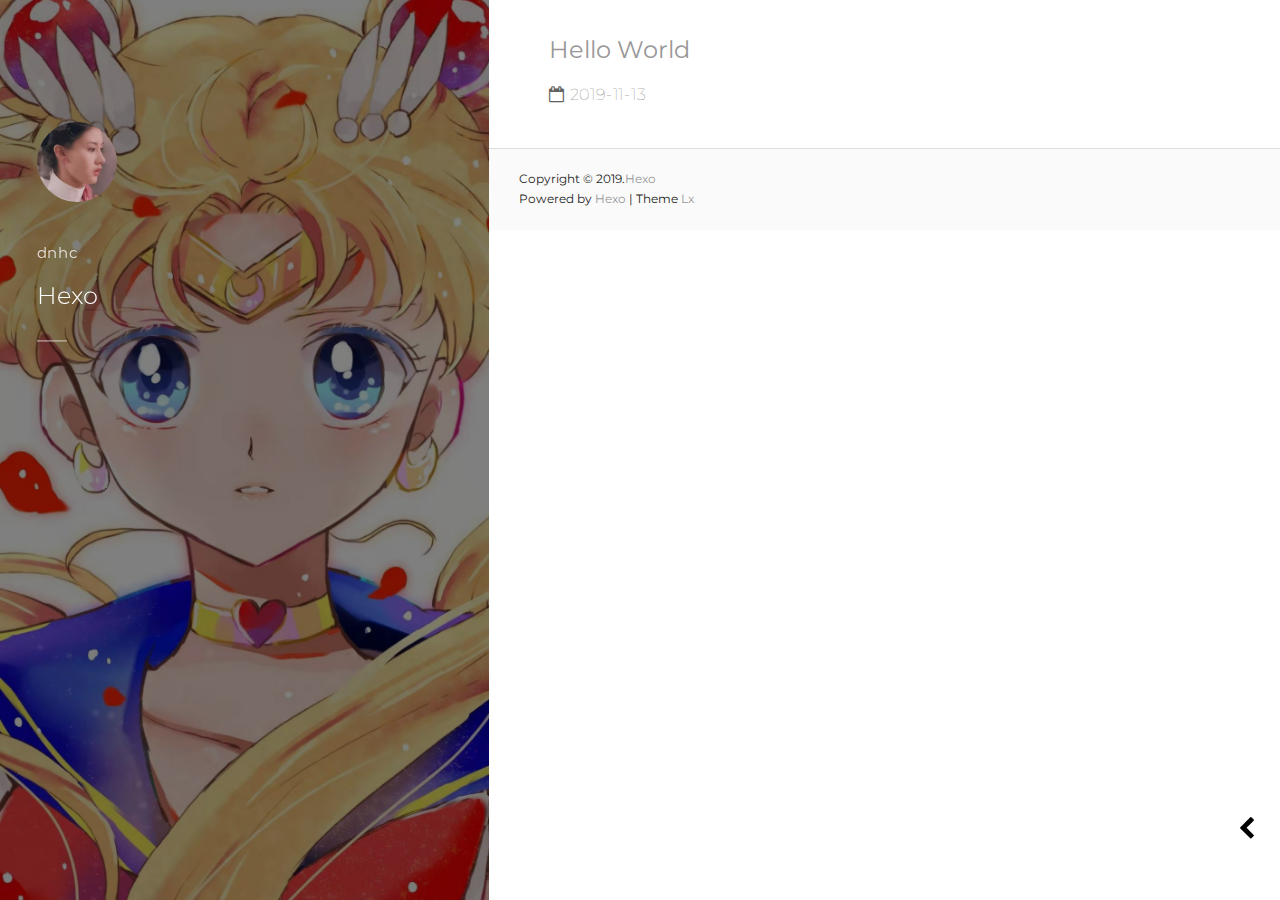
==== index.html @ edca0cd6 "Site updated: 2019-11-13 15:18:05" ====
<!DOCTYPE html>
<html>
<head>
  <meta http-equiv="Content-Type" content="text/html; charset=UTF-8">
  <meta http-equiv="X-UA-Compatible" content="IE=edge">
  <title>Hexo</title>
  <meta name="viewport" content="width=device-width, initial-scale=1">
  <meta name="author" content="dnhc">
  <meta name="keywords" content="">
  <meta name="description" content="">
  <script id="hexo-configurations">
  var CONFIG = {
    root: '/',
    theme: 'lx2',
    version: '0.0.0',
    localsearch:{
      "enable": false,
      "trigger": "auto",
      "top_n_per_article": 1,
      "unescape": false,
      "preload": false
      },
    path: '-'
  };
</script>

  <link rel="shortcut icon" href="/favicon.ico">
  <link rel="stylesheet" href="/css/main.css">
  <script src="/js/jquery.min.js"></script>
  <script src="/js/jquery.jside.menu.js"></script>
	<script>
	$(document).ready(function(){
	$(".menu-container").jSideMenu({
	    jSidePosition: "position-right",
	    jSideSticky: true,
	    jSideSkin: "endless-river",
	     });
	}); 
	</script>
  
  <link rel="stylesheet" href="https://fonts.googleapis.com/css?family=Montserrat:300|Noto+Serif+SC&amp;display=swap">
  <link rel="stylesheet" href="//cdn.jsdelivr.net/npm/font-awesome@4/css/font-awesome.min.css">
</head>
<body>
<div id="page">
<div id="lx-aside" style="background-image: url(/images/cover.jpg)">
  <div class="overlay">
  <div class="featured">
    <div class="avatar"><a href="/"><img src="/images/person_1.jpg"></a></div>
    <span>dnhc</span>
    <h2>Hexo</h2>
    <span>——</span>
    
  </div>
  </div>
</div>
<div id="lx-main-content">
  <div class="lx-post"> 

  <div class="lx-entry padding">
    <div>
      <h2><a href="/2019/11/13/hello-world/">Hello World</a></h2>
      <span class="lx-post-detail"><i class="fa fa-calendar-o"></i> 2019-11-13</span>
      <p></p>
    </div>
  </div>
 


<footer>
  <div>
  Copyright &copy; 2019.<a href="/">Hexo</a><br>Powered by <a href="https://hexo.io" target="_blank">Hexo</a> | Theme <a href="https://lx.blleng.cn" target="_blank">Lx</a><br>
  </div>
</footer>
  </div>
</div>
</div>

<button class="menu-trigger"></button>
<div class="menu">
  <div class="menu-head">
    <span class="layer">
      <div class="col">
        <div class="row for-pic">
          <div class="profile-pic">
            <a href="/"><img src="/images/person_1.jpg" alt="dnhc"/></a>
          </div>
        </div>
        <div class="row for-name">
          <p>dnhc</p>
          <span class="tagline">Hello, World!</span>
        </div>
      </div>
    </span>
  </div>
  <nav class="menu-container">
  <ul class="menu-items">
    <li><a href="/"><i class="fa fa-home fa-fw"></i>首页</a></li>
    <li><a href="/archives/"><i class="fa fa-archive fa-fw"></i>归档</a></li>
    <li class="has-sub"><span class="dropdown-heading">
      <i class="fa fa-bookmark fa-fw"></i>页面</span>
        <ul>
          <li><a href="/guestbook">留言</a></li>
        <li><a href="/about">关于</a></li>
        </ul>
    </li>
    <li class="has-sub"><span class="dropdown-heading">
      <i class="fa fa-link fa-fw"></i>友链</span>
        <ul>
          <li> <a href="https://lx.blleng.cn" target="_blank">Theme-Lx</a></li>
        </ul>
    </li>
  </ul>
  </nav>
</div>

<div class="gototop js-top">
  <a href="#" class="js-gotop"><i class="fa fa-arrow-up"></i></a>
</div>
<script src="/js/jquery.easing.min.js"></script>
<script src="/js/jquery.waypoints.min.js"></script>
<script src="/js/jquery.stellar.min.js"></script>
<script src="/js/main.js"></script>


</body>
</html>
---- css/main.css ----
@charset "UTF-8";
html {
  font-family: 'Montserrat', 'Noto Serif SC', sans-serif;
  -ms-text-size-adjust: 100%;
  -webkit-text-size-adjust: 100%;
}
body {
  margin: 0;
  font-family: 'Montserrat', 'Noto Serif SC', sans-serif;
  font-weight: 400;
  font-size: 16px;
  line-height: 1.7;
  color: #222;
  background: #fff;
}
#page {
  position: relative;
  overflow-x: hidden;
  width: 100%;
  height: 100%;
  -webkit-transition: 0.5s;
  -o-transition: 0.5s;
  transition: 0.5s;
}
a {
  color: #989898;
  text-decoration: none;
  -webkit-transition: 0.5s;
  -o-transition: 0.5s;
  transition: 0.5s;
}
a:hover,
a:active,
a:focus {
  color: #6b6b6b;
  outline: none;
  text-decoration: none;
}
p {
  font-size: 15px;
  line-height: 24px;
}
h1,
h2,
h3,
h4,
h5,
h6,
figure {
  color: #111;
  font-family: 'Montserrat', 'Noto Serif SC', sans-serif;
  font-weight: 400;
  margin: 10px 0px 10px 0px;
}
h2.archive,
h2.tag,
h2.category {
  padding: 20px 0px 0px 40px;
  color: #000;
}
::-webkit-selection {
  color: #fff;
  background: rgba(247,65,65,0.761);
}
::-moz-selection {
  color: #fff;
  background: rgba(247,65,65,0.761);
}
::selection {
  color: #fff;
  background: rgba(247,65,65,0.761);
}
.lx-navigation .prev {
  -webkit-transition: 0.5s;
  -o-transition: 0.5s;
  transition: 0.5s;
  text-align: right;
}
.lx-navigation .prev:hover {
  padding-right: 30px;
}
.lx-navigation .next {
  -webkit-transition: 0.5s;
  -o-transition: 0.5s;
  transition: 0.5s;
  text-align: left;
}
.lx-navigation .next:hover {
  padding-left: 30px;
}
.lx-navigation .lx-cover {
  width: 50%;
  float: left;
  background-size: cover;
  background-position: center center;
  background-repeat: no-repeat;
  position: relative;
}
.lx-navigation .lx-cover .overlay {
  position: absolute;
  top: 0;
  left: 0;
  right: 0;
  bottom: 0;
  background: rgba(0,0,0,0.5);
  z-index: 1;
}
#lx-aside {
  width: 38.2%;
  top: 0;
  left: 0;
  bottom: 0;
  position: fixed;
  height: 100%;
  z-index: 3;
  background-size: cover;
  background-repeat: no-repeat;
  background-position: center center;
}
.single #lx-aside {
  position: relative;
  height: 450px;
  width: 100%;
}
#lx-aside a {
  color: rgba(255,255,255,0.5);
}
#lx-aside a:hover {
  color: #fff;
}
@media screen and (max-width: 768px) {
  #lx-aside {
    width: 100%;
    position: relative;
    z-index: 4;
    height: 450px;
  }
}
#lx-aside .overlay {
  position: absolute;
  top: 0;
  bottom: 0;
  left: 0;
  right: 0;
  z-index: 1;
  background: rgba(0,0,0,0.5);
}
.single #lx-aside .page-title {
  right: 0;
  left: 0;
}
#lx-aside .page-title {
  z-index: 2;
  padding: 30px;
}
#lx-aside .featured {
  z-index: 2;
  margin: auto;
  margin-top: 25%;
  width: 85%;
}
.single #lx-aside .page-title {
  margin: 0 auto;
  text-align: center;
}
#lx-aside .featured h2,
#lx-aside .page-title h2 {
  color: #fff;
  font-weight: 300;
}
.single #lx-aside .featured h2,
.single #lx-aside .page-title h2 {
  font-size: 52px;
}
@media (max-width: 768px) {
  .single #lx-aside .page-title h2 {
    font-size: 40px;
  }
}
#lx-aside .featured > span,
#lx-aside .page-title > span {
  display: block;
  color: rgba(255,255,255,0.8);
  font-size: 15px;
  letter-spacing: 0.05em;
  margin-bottom: 10px;
}
#lx-aside .featured .avatar img,
#lx-aside .page-title .avatar img {
  margin-bottom: 30px;
  width: 80px;
  -webkit-border-radius: 50%;
  -moz-border-radius: 50%;
  -ms-border-radius: 50%;
  border-radius: 50%;
  z-index: 19;
}
.popup-trigger {
  position: absolute;
  top: 40px;
  right: 30px;
  width: 25px;
  height: 25px;
  line-height: 24px;
  padding: 0;
  color: #000;
  background: radial-gradient(#3ea055, #00fcff);
  font-size: 20px;
  border-radius: 50%;
  z-index: 5;
}
.local-search-pop-overlay {
  background-color: rgba(0,0,0,0.2);
  height: 100%;
  left: 0;
  position: fixed;
  top: 0;
  width: 100%;
  z-index: 2080;
}
.local-search-popup {
  background: #fff;
  border-radius: 0;
  color: #333;
  display: none;
  height: 80%;
  left: 50%;
  margin-left: -350px;
  padding: 0;
  position: fixed;
  top: 10%;
  width: 700px;
  z-index: 9999;
}
@media (max-width: 768px) {
  .local-search-popup {
    border-radius: 0;
    height: 100%;
    left: 0;
    margin: 0;
    padding: 0;
    top: 0;
    width: 100%;
  }
}
.local-search-popup ul.search-result-list {
  margin: 0 5px;
  padding: 0;
}
.local-search-popup p.search-result {
  border-bottom: 1px dashed #ccc;
  padding: 5px 0;
}
.local-search-popup a.search-result-title {
  font-weight: bold;
}
.local-search-popup .search-keyword {
  border-bottom: 1px dashed #f00;
  color: #f00;
  font-weight: bold;
}
.local-search-popup .local-search-header {
  background: #fff;
  border-top-left-radius: 0;
  border-top-right-radius: 0;
  height: 50px;
  padding: 5px;
}
.local-search-popup #local-search-result {
  height: calc(100% - 55px);
  overflow: auto;
  padding: 5px 25px;
  position: relative;
}
.local-search-popup .local-search-input-wrapper {
  display: inline-block;
  height: 36px;
  line-height: 36px;
  padding: 0 5px;
  position: absolute;
  width: calc(100% - 90px);
}
.local-search-popup .local-search-input-wrapper input {
  font-size: 18px;
  background: transparent;
  border: none;
  display: block;
  height: 40px;
  outline: none;
  padding: 8px 0;
  vertical-align: middle;
  width: 100%;
}
.local-search-popup .search-icon,
.local-search-popup .popup-btn-close {
  color: #999;
  display: inline-block;
  font-size: 20px;
  padding-left: 10px;
  padding-right: 10px;
}
.local-search-popup .search-icon {
  float: left;
}
.local-search-popup .popup-btn-close {
  border-left: 1px solid #fff;
  cursor: pointer;
  float: right;
}
.local-search-popup #no-result {
  color: #ccc;
  left: 50%;
  position: absolute;
  top: 50%;
  transform: translate(-50%, -50%);
}
.menu {
  position: fixed;
  z-index: 20;
}
.social-links i {
  width: 25px;
  height: 25px;
  line-height: 25px;
  margin: 5px 2px;
  padding: 0;
  color: #fff;
  background: radial-gradient(#000, #fff);
  font-size: 15px;
  border-radius: 50%;
  z-index: 2;
}
.tags {
  color: #187775;
}
footer {
  background: #fafafa;
  clear: both;
  font-size: 12px;
  padding: 20px 30px;
}
.single footer > div {
  max-width: 960px;
  margin: 0 auto;
  text-align: center;
}
#lx-main-content {
  margin-left: 38.1966%;
  position: relative;
  z-index: 4;
}
.single #lx-main-content {
  margin-left: 0;
  max-width: 960px;
  margin: 0 auto;
}
@media screen and (max-width: 768px) {
  #lx-main-content {
    margin-left: 0;
  }
}
.lx-post-detail {
  color: #616161;
  margin-bottom: 10px;
  display: block;
  text-transform: uppercase;
  font-weight: 100;
  letter-spacing: 0.05em;
}
a.category-link {
  font-size: 14px;
}
.padding {
  padding: 20px 60px 30px 60px;
}
@media screen and (max-width: 768px) {
  .padding {
    padding: 30px;
  }
}
.lx-post .lx-entry {
  float: left;
  width: 100%;
  border-bottom: 1px solid #dedede;
}
.single .lx-post .lx-entry {
  border-bottom: none;
}
.lx-post .lx-entry > div {
  width: 100%;
  float: left;
  margin-top: 0px;
}
.single .lx-post .lx-entry > div {
  margin-right: 0;
  width: 100%;
}
.single .lx-post video,
.lx-entry video {
  max-width: 100%;
  display: block;
  margin-left: auto;
  margin-right: auto;
}
.single .lx-post img,
.lx-entry img {
  box-sizing: border-box;
  margin: 0 auto 20px;
  max-width: 100%;
  padding: 3px;
  border: 1px solid #dedede;
  height: auto;
}
@media screen and (max-width: 768px) {
  .lx-post .lx-entry > div {
    width: 100%;
    margin-right: 0;
  }
}
.single .lx-post .lx-entry > div a {
  color: rgba(247,65,65,0.761);
}
.single .lx-post .lx-entry > div a:hover {
  color: #f11111;
}
.single .lx-post .lx-entry > div h2 {
  margin-bottom: 10px;
  font-weight: 100;
  border-bottom: 0.5px solid #dedede;
}
@media screen and (max-width: 768px) {
  .lx-post .lx-entry > div h2 {
    font-size: 24px;
  }
}
.lx-post .lx-entry > div p:last-child {
  margin-bottom: 0;
}
.lx-post .lx-entry ul {
  margin-left: 30px;
}
.lx-navigation .lx-cover .copy {
  position: relative;
  z-index: 2;
  display: block;
}
.lx-navigation .lx-cover .copy .display-t,
.lx-navigation .lx-cover .copy .display-tc {
  height: 270px;
  display: table;
  width: 100%;
}
.lx-navigation .lx-cover .copy .display-tc {
  display: table-cell;
  vertical-align: middle;
}
.lx-navigation .lx-cover .copy .display-tc div {
  padding: 30px;
}
.lx-navigation .lx-cover .copy .display-tc div span {
  display: block;
  margin-bottom: 10px;
  color: rgba(255,255,255,0.5);
  text-transform: uppercase;
  font-size: 15px;
  letter-spacing: 0.05em;
}
.lx-navigation .lx-cover .copy .display-tc div h3 {
  margin-bottom: 0;
  color: #fff;
  font-weight: 300;
}
#pagination {
  text-align: center;
  overflow: hidden;
  margin-top: 1rem;
  width: 100%;
}
#pagination .page-number.current {
  background: #999;
  color: #fff;
  cursor: default;
}
#pagination .page-number {
  display: inline-block;
  margin: 0 0.2rem;
  min-width: 1.2rem;
  height: 1.2rem;
  text-align: center;
  line-height: 1.2rem;
  cursor: pointer;
}
.comment {
  padding: 30px;
}
.gototop {
  position: fixed;
  bottom: 20px;
  right: 20px;
  z-index: 4;
  opacity: 0;
  visibility: hidden;
  -webkit-transition: 0.5s;
  -o-transition: 0.5s;
  transition: 0.5s;
}
.gototop.active {
  opacity: 1;
  visibility: visible;
}
.gototop a {
  width: 30px;
  height: 30px;
  display: table;
  background: rgba(0,0,0,0.5);
  color: #fff;
  text-align: center;
  -webkit-border-radius: 4px;
  -moz-border-radius: 4px;
  -ms-border-radius: 4px;
  border-radius: 4px;
}
.gototop a i {
  display: table-cell;
  vertical-align: middle;
}
.gototop a:hover,
.gototop a:active,
.gototop a:focus {
  text-decoration: none;
  outline: none;
}
* {
  margin: 0;
  padding: 0;
  -webkit-box-sizing: border-box;
  -moz-box-sizing: border-box;
  box-sizing: border-box;
}
*:before,
*:after {
  -webkit-box-sizing: border-box;
  -moz-box-sizing: border-box;
  box-sizing: border-box;
}
.menu-trigger {
  position: fixed;
  bottom: 60px;
  right: 25px;
  -webkit-appearance: none;
  border: 0;
  outline: 0;
  background: transparent;
  color: $menu-button;
  cursor: pointer;
  -webkit-tap-highlight-color: rgba(0,0,0,0.2);
  z-index: 5;
}
.menu-trigger:hover {
  opacity: 0.8;
  -webkit-opacity: 0.8;
}
.menu-trigger:before {
  font-family: 'FontAwesome';
  content: '\f053';
  font-size: 24px;
}
:root {
  --skin: #444;
  --skin-hover: rgba(0,0,0,0.2);
  --skin-color: rgba(255,255,255,0.9);
}
.sticky {
  position: fixed;
  top: 0;
  left: 0;
}
.menu-container {
  font-family: 'Montserrat', 'Noto Serif SC', sans-serif;
  overflow: auto;
  display: block;
  top: 120px;
}
.position-right {
  right: -270px;
}
.position-right.open {
  right: 0;
}
.menu-container,
.menu-head,
.menu-right,
.menu-right.open {
  transition: 0.4s;
  -webkit-transition: 0.4s;
  -moz-transition: 0.4s;
  -ms-transition: 0.4s;
}
.menu-container,
.menu-head {
  background: var(--skin);
  position: fixed;
  width: 270px;
}
.menu-head .layer {
  background: rgba(0,0,0,0.2);
  display: block;
  padding: 15px;
}
.menu-head {
  height: 120px;
  box-sizing: border-box;
  margin: 0px;
  top: 0;
}
.menu-items {
  list-style: none;
  font-size: 14px;
}
.menu .dropdown-heading,
.menu .menu-items li a {
  text-decoration: none;
  padding: 10px;
  display: block;
  color: var(--skin-color);
  border-bottom: 1px dotted rgba(255,255,255,0.05);
  margin: 0;
  cursor: pointer;
  user-select: none;
}
.menu-items li i {
  font-size: 16px;
  margin-right: 10px;
}
.dropdown-heading:hover,
.menu-items li a:hover {
  background: var(--skin-hover);
}
.has-sub ul {
  list-style: none;
  overflow: hidden;
  display: none;
  background: #f2f9f9;
}
.menu .has-sub ul li a {
  display: block;
  padding: 12px 33px;
  border-bottom: 0;
  font-size: 13px;
  color: #444;
  transition: 0.1s;
  -webkit-transition: 0.1s;
  border-bottom: 1px dotted #e1e1e1;
}
.has-sub ul li a:hover {
  background: #dedede;
  transition: 0.1s;
  -webkit-transition: 0.1s;
}
.has-sub span {
  display: block;
  box-sizing: border-box;
}
.has-sub i.fa-chevron-down {
  float: right;
  margin-right: 10px;
  transition: 0.36s;
  font-size: 16px;
}
.has-sub .fa-chevron-down.fa-down {
  transform: rotateZ(180deg);
  -webkit-transform: rotateZ(180deg);
  -moz-transform: rotateZ(180deg);
  transition: 0.36s;
  -webkit-transition: 0.36s;
  -moz-transition: 0.36s;
}
.col {
  display: table;
}
.row {
  display: table-cell;
}
.for-name {
  max-width: 140px;
  padding: 10px;
  color: var(--skin-color);
}
.for-pic {
  max-width: 70px;
}
.profile-pic img {
  width: 60px;
  height: 60px;
  border-radius: 50%;
  border: 1px solid rgba(255,255,255,0.01);
  object-fit: cover;
}
.menu-head p {
  top: -35px;
  font-size: 13pt;
  font-weight: 400;
}
.tagline,
.menu-head p {
  display: block;
  position: relative;
  overflow: hidden;
  text-overflow: ellipsis;
  white-space: nowrap;
}
.tagline {
  font-size: 11px;
  bottom: 32px;
  display: block;
}
.dim-overlay {
  display: none;
}
.dim-overlay:before {
  content: "";
  background-color: rgba(0,0,0,0.5);
  height: 100vh;
  left: 0;
  position: fixed;
  top: 0;
  width: 100%;
  overflow: hidden;
  z-index: 15;
}
.red {
  ackground: #e41b17;
  --skin-hover: #000;
  --skin-color: #fff;
}
.green {
  background: #3ea055;
  --skin-hover: rgba(0,0,0,0.1);
  --skin-color: rgba(255,255,255,0.9);
}
.blue {
  background: #1589ff;
  --skin-hover: #000;
  --skin-color: #fff;
}
.bnp {
  background: #f433ff;
  --skin-hover: rgba(0,0,0,0.1);
  --skin-color: rgba(255,255,255,0.9);
}
.orange {
  background: #f87217;
}
.black {
  background: #000;
}
.pink {
  background: #f535aa;
}
.gol-b {
  background: #eac117;
}
.greenish {
  background: #307d7e;
}
.wood {
  background: #966f33;
}
.endless-river {
  --theme-color: #43cea2;
  background: #43cea2;
/* fallback for old browsers */
  background: -webkit-linear-gradient(to right, #185a9d, #43cea2);
/* Chrome 10-25, Safari 5.1-6 */
  background: linear-gradient(to right, #185a9d, #43cea2);
/* W3C, IE 10+/ Edge, Firefox 16+, Chrome 26+, Opera 12+, Safari 7+ */
  --theme-color: linear-gradient(to right, #185a9d, #43cea2);
}
.crazy-orange {
  --theme-color: #d38312;
  background: #d38312;
/* fallback for old browsers */
  background: -webkit-linear-gradient(to right, #a83279, #d38312);
/* Chrome 10-25, Safari 5.1-6 */
  background: linear-gradient(to right, #a83279, #d38312);
/* W3C, IE 10+/ Edge, Firefox 16+, Chrome 26+, Opera 12+, Safari 7+ */
  --theme-color: linear-gradient(to right, #a83279, #d38312);
}
.between-clouds {
  --theme-color: #73c8a9;
  background: #73c8a9;
/* fallback for old browsers */
  background: -webkit-linear-gradient(to right, #373b44, #73c8a9);
/* Chrome 10-25, Safari 5.1-6 */
  background: linear-gradient(to right, #373b44, #73c8a9);
/* W3C, IE 10+/ Edge, Firefox 16+, Chrome 26+, Opera 12+, Safari 7+ */
  --theme-color: linear-gradient(to right, #373b44, #73c8a9);
}
.amethyst {
  --theme-color: #9d50bb;
  background: #9d50bb;
/* fallback for old browsers */
  background: -webkit-linear-gradient(to right, #6e48aa, #9d50bb);
/* Chrome 10-25, Safari 5.1-6 */
  background: linear-gradient(to right, #6e48aa, #9d50bb);
/* W3C, IE 10+/ Edge, Firefox 16+, Chrome 26+, Opera 12+, Safari 7+ */
  --theme-color: linear-gradient(to right, #6e48aa, #9d50bb);
}
.steel-man {
  --theme-color: #780206;
  background: #780206;
/* fallback for old browsers */
  background: -webkit-linear-gradient(to right, #061161, #780206);
/* Chrome 10-25, Safari 5.1-6 */
  background: linear-gradient(to right, #061161, #780206);
/* W3C, IE 10+/ Edge, Firefox 16+, Chrome 26+, Opera 12+, Safari 7+ */
  --theme-color: linear-gradient(to right, #061161, #780206);
}
.d2f {
  --theme-color: #ff4e50;
  background: #ff4e50;
/* fallback for old browsers */
  background: -webkit-linear-gradient(to right, #f9d423, #ff4e50);
/* Chrome 10-25, Safari 5.1-6 */
  background: linear-gradient(to right, #f9d423, #ff4e50);
/* W3C, IE 10+/ Edge, Firefox 16+, Chrome 26+, Opera 12+, Safari 7+ */
  --theme-color: linear-gradient(to right, #f9d423, #ff4e50);
}
.park-life {
  --theme-color: #add100;
  background: #add100;
/* fallback for old browsers */
  background: -webkit-linear-gradient(to right, #7b920a, #add100);
/* Chrome 10-25, Safari 5.1-6 */
  background: linear-gradient(to right, #7b920a, #add100);
/* W3C, IE 10+/ Edge, Firefox 16+, Chrome 26+, Opera 12+, Safari 7+ */
  --theme-color: linear-gradient(to right, #7b920a, #add100);
}
.moonlit {
  --theme-color: #0f2027;
  background: #0f2027;
/* fallback for old browsers */
  background: -webkit-linear-gradient(to right, #2c5364, #203a43, #0f2027);
/* Chrome 10-25, Safari 5.1-6 */
  background: linear-gradient(to right, #2c5364, #203a43, #0f2027);
/* W3C, IE 10+/ Edge, Firefox 16+, Chrome 26+, Opera 12+, Safari 7+ */
  --theme-color: linear-gradient(to right, #2c5364, #203a43, #0f2027);
}
.fb-messenger {
  --theme-color: #00c6ff;
  background: #00c6ff;
/* fallback for old browsers */
  background: -webkit-linear-gradient(to right, #0072ff, #00c6ff);
/* Chrome 10-25, Safari 5.1-6 */
  background: linear-gradient(to right, #0072ff, #00c6ff);
/* W3C, IE 10+/ Edge, Firefox 16+, Chrome 26+, Opera 12+, Safari 7+ */
  --theme-color: linear-gradient(to right, #0072ff, #00c6ff);
}
.flickr {
  --theme-color: $fli-2;
  background: $fli-2;
/* fallback for old browsers */
  background: -webkit-linear-gradient(to right, #33001b, #ff0084);
/* Chrome 10-25, Safari 5.1-6 */
  background: linear-gradient(to right, #33001b, #ff0084);
/* W3C, IE 10+/ Edge, Firefox 16+, Chrome 26+, Opera 12+, Safari 7+ */
  --theme-color: linear-gradient(to right, #33001b, #ff0084);
}
@-moz-keyframes fadeIn {
  from {
    opacity: 0;
    -webkit-opacity: 0;
  }
  to {
    opacity: 1;
    -webkit-opacity: 1;
  }
}
@-webkit-keyframes fadeIn {
  from {
    opacity: 0;
    -webkit-opacity: 0;
  }
  to {
    opacity: 1;
    -webkit-opacity: 1;
  }
}
@-o-keyframes fadeIn {
  from {
    opacity: 0;
    -webkit-opacity: 0;
  }
  to {
    opacity: 1;
    -webkit-opacity: 1;
  }
}
@keyframes fadeIn {
  from {
    opacity: 0;
    -webkit-opacity: 0;
  }
  to {
    opacity: 1;
    -webkit-opacity: 1;
  }
}
pre,
.highlight {
  overflow: auto;
  margin: 20px 0;
  padding: 0;
  font-size: 14px;
  color: #4d4d4c;
  background: #f7f7f7;
  line-height: 1.6;
}
pre,
code {
  font-family: 'Montserrat', 'Noto Serif SC', sans-serif;
}
code {
  overflow-wrap: break-word;
  word-wrap: break-word;
  padding: 2px 4px;
  color: #fc5185;
  background: #eee;
  border-radius: 3px;
  font-size: 14px;
}
pre {
  padding: 10px;
}
pre code {
  padding: 0;
  color: #4d4d4c;
  background: none;
  text-shadow: none;
}
.highlight {
  border-radius: 1px;
}
.highlight pre {
  border: none;
  margin: 0;
  padding: 10px 0;
}
.highlight table {
  margin: 0;
  width: auto;
  border: none;
}
.highlight td {
  border: none;
  padding: 0;
}
.highlight figcaption {
  font-size: 1em;
  color: #4d4d4c;
  line-height: 1em;
  margin-bottom: 1em;
  margin: 0em;
  padding: 0.5em;
  background: #eee;
  border-bottom: 1px solid #e9e9e9;
}
.highlight figcaption:before,
.highlight figcaption:after {
  content: " ";
  display: table;
}
.highlight figcaption:after {
  clear: both;
}
.highlight figcaption a {
  float: right;
  color: #4d4d4c;
}
.highlight figcaption a:hover {
  border-bottom-color: #4d4d4c;
}
.highlight .gutter pre {
  padding-left: 10px;
  padding-right: 10px;
  color: #869194;
  text-align: right;
  background-color: #eff2f3;
}
.highlight .code pre {
  width: 100%;
  padding-left: 10px;
  padding-right: 10px;
  background-color: #f7f7f7;
}
.highlight .line {
  height: 20px;
}
.gutter {
  -webkit-user-select: none;
  -moz-user-select: none;
  -ms-user-select: none;
  user-select: none;
}
.gist table {
  width: auto;
}
.gist table td {
  border: none;
}
pre .deletion {
  background: #fdd;
}
pre .addition {
  background: #dfd;
}
pre .meta {
  color: #8959a8;
}
pre .comment {
  color: #8e908c;
}
pre .variable,
pre .attribute,
pre .tag,
pre .name,
pre .regexp,
pre .ruby .constant,
pre .xml .tag .title,
pre .xml .pi,
pre .xml .doctype,
pre .html .doctype,
pre .css .id,
pre .css .class,
pre .css .pseudo {
  color: #c82829;
}
pre .number,
pre .preprocessor,
pre .built_in,
pre .builtin-name,
pre .literal,
pre .params,
pre .constant,
pre .command {
  color: #f5871f;
}
pre .ruby .class .title,
pre .css .rules .attribute,
pre .string,
pre .symbol,
pre .value,
pre .inheritance,
pre .header,
pre .ruby .symbol,
pre .xml .cdata,
pre .special,
pre .formula {
  color: #718c00;
}
pre .title,
pre .css .hexcolor {
  color: #3e999f;
}
pre .function,
pre .python .decorator,
pre .python .title,
pre .ruby .function .title,
pre .ruby .title .keyword,
pre .perl .sub,
pre .javascript .title,
pre .coffeescript .title {
  color: #4271ae;
}
pre .keyword,
pre .javascript .function {
  color: #8959a8;
}
.lx-post .label {
  display: inline;
  padding: 0 2px;
  white-space: nowrap;
}
.lx-post .label.default {
  background-color: #f0f0f0;
}
.lx-post .label.primary {
  background-color: #efe6f7;
}
.lx-post .label.info {
  background-color: #e5f2f8;
}
.lx-post .label.success {
  background-color: #e7f4e9;
}
.lx-post .label.warning {
  background-color: #fcf6e1;
}
.lx-post .label.danger {
  background-color: #fae8eb;
}
.lx-post .note {
  position: relative;
  padding: 15px;
  margin-bottom: 20px;
  border: 1px solid #eee;
  border-left-width: 8px;
  border-radius: 0;
}
.lx-post .note h2,
.lx-post .note h3,
.lx-post .note h4,
.lx-post .note h5,
.lx-post .note h6 {
  margin-top: 0;
  margin-bottom: 0;
  border-bottom: initial;
  padding-top: 0 !important;
}
.lx-post .note p:first-child,
.lx-post .note ul:first-child,
.lx-post .note ol:first-child,
.lx-post .note table:first-child,
.lx-post .note pre:first-child,
.lx-post .note blockquote:first-child {
  margin-top: 0;
}
.lx-post .note p:last-child,
.lx-post .note ul:last-child,
.lx-post .note ol:last-child,
.lx-post .note table:last-child,
.lx-post .note pre:last-child,
.lx-post .note blockquote:last-child {
  margin-bottom: 0;
}
.lx-post .note.default {
  border-left-color: #777;
}
.lx-post .note.default h2,
.lx-post .note.default h3,
.lx-post .note.default h4,
.lx-post .note.default h5,
.lx-post .note.default h6 {
  color: #777;
}
.lx-post .note.primary {
  border-left-color: #6f42c1;
}
.lx-post .note.primary h2,
.lx-post .note.primary h3,
.lx-post .note.primary h4,
.lx-post .note.primary h5,
.lx-post .note.primary h6 {
  color: #6f42c1;
}
.lx-post .note.info {
  border-left-color: #428bca;
}
.lx-post .note.info h2,
.lx-post .note.info h3,
.lx-post .note.info h4,
.lx-post .note.info h5,
.lx-post .note.info h6 {
  color: #428bca;
}
.lx-post .note.success {
  border-left-color: #5cb85c;
}
.lx-post .note.success h2,
.lx-post .note.success h3,
.lx-post .note.success h4,
.lx-post .note.success h5,
.lx-post .note.success h6 {
  color: #5cb85c;
}
.lx-post .note.warning {
  border-left-color: #f0ad4e;
}
.lx-post .note.warning h2,
.lx-post .note.warning h3,
.lx-post .note.warning h4,
.lx-post .note.warning h5,
.lx-post .note.warning h6 {
  color: #f0ad4e;
}
.lx-post .note.danger {
  border-left-color: #d9534f;
}
.lx-post .note.danger h2,
.lx-post .note.danger h3,
.lx-post .note.danger h4,
.lx-post .note.danger h5,
.lx-post .note.danger h6 {
  color: #d9534f;
}
.blockquote-center,
blockquote {
  position: relative;
  margin: 40px 0;
  padding: 0;
  border-left: none;
  text-align: center;
}
.blockquote-center::before,
blockquote::before,
.blockquote-center::after,
blockquote::after {
  position: absolute;
  content: ' ';
  display: block;
  width: 100%;
  height: 24px;
  opacity: 0.2;
  background-repeat: no-repeat;
  background-position: 0 -6px;
  background-size: 22px 22px;
}
.blockquote-center::before,
blockquote::before {
  top: -20px;
  background-image: url("../images/quote-l.svg");
  border-top: 1px solid #ccc;
}
.blockquote-center::after,
blockquote::after {
  bottom: -20px;
  background-image: url("../images/quote-r.svg");
  border-bottom: 1px solid #ccc;
  background-position: 100% 8px;
}
.blockquote-center p,
blockquote p,
.blockquote-center div,
blockquote div {
  text-align: center;
}
.btn,
.single .lx-post .lx-entry a.btn {
  display: inline-block;
  padding: 0 20px;
  font-size: 14px;
  color: #555;
  background: #fff;
  border: 2px solid #555;
  text-decoration: none;
  border-radius: 2px;
  transition-property: background-color;
  transition-duration: 0.2s;
  transition-timing-function: ease-in-out;
  transition-delay: 0s;
  line-height: 2;
}
.single .lx-post .lx-entry .btn:hover {
  border-color: #222;
  color: #fff;
  background: #222;
}
.btn +.btn {
  margin: 0 0 8px 8px;
}
.btn .fa-fw {
  width: 1.285714285714286em;
  text-align: left;
}
.btn-bar {
  display: block;
  width: 22px;
  height: 2px;
  background: #555;
  border-radius: 1px;
}
.btn-bar+.btn-bar {
  margin-top: 4px;
}
.MathJax_SVG_Display {
  overflow: auto;
}
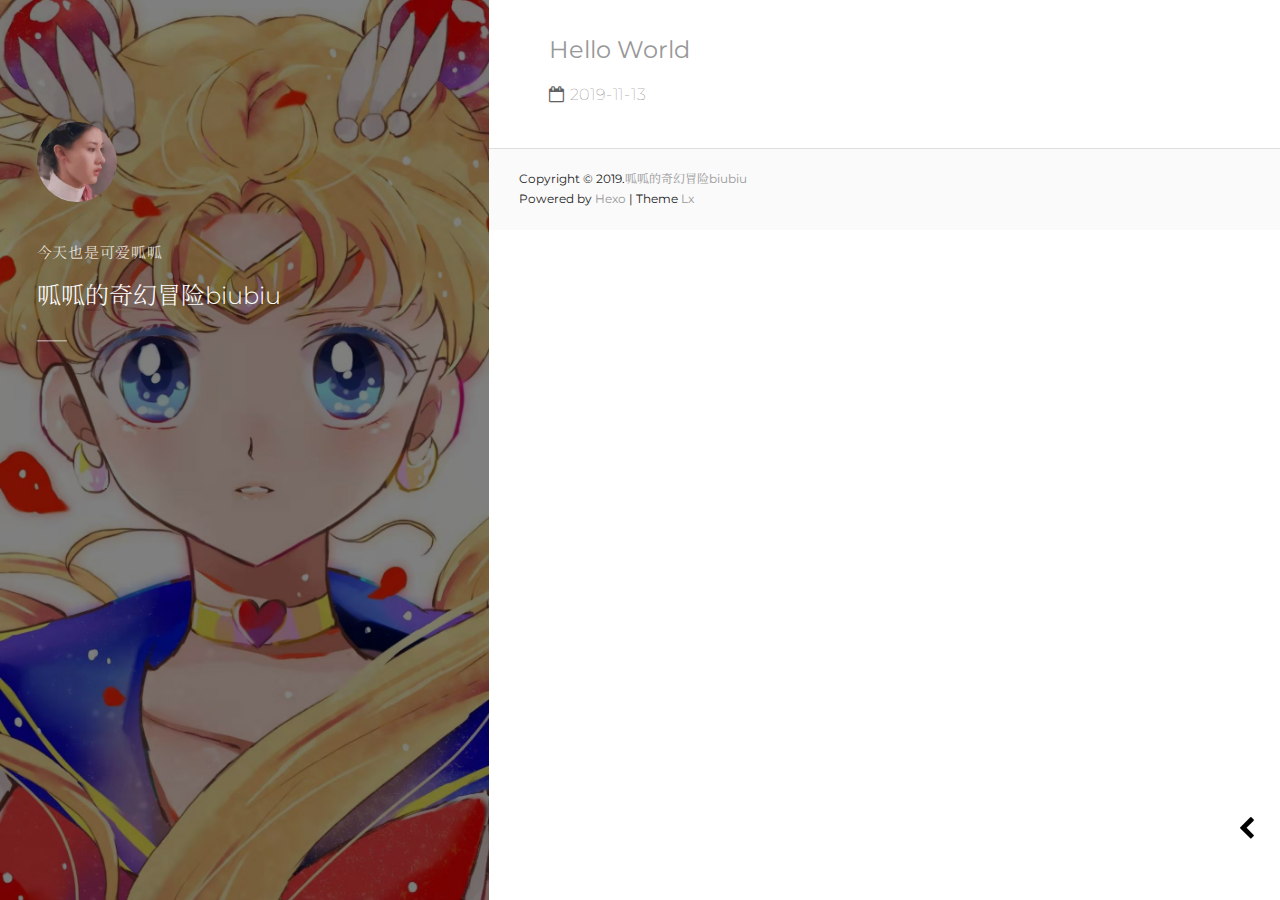
==== commit 8a2d7e54: "Site updated: 2019-11-13 17:24:19" ====
--- a/index.html
+++ b/index.html
@@ -3,11 +3,11 @@
 <head>
   <meta http-equiv="Content-Type" content="text/html; charset=UTF-8">
   <meta http-equiv="X-UA-Compatible" content="IE=edge">
-  <title>Hexo</title>
+  <title>呱呱的奇幻冒险biubiu</title>
   <meta name="viewport" content="width=device-width, initial-scale=1">
-  <meta name="author" content="dnhc">
+  <meta name="author" content="今天也是可爱呱呱">
   <meta name="keywords" content="">
-  <meta name="description" content="">
+  <meta name="description" content="像桃子汽水一样噗噗噗噗冒气泡">
   <script id="hexo-configurations">
   var CONFIG = {
     root: '/',
@@ -47,8 +47,8 @@
   <div class="overlay">
   <div class="featured">
     <div class="avatar"><a href="/"><img src="/images/person_1.jpg"></a></div>
-    <span>dnhc</span>
-    <h2>Hexo</h2>
+    <span>今天也是可爱呱呱</span>
+    <h2>呱呱的奇幻冒险biubiu</h2>
     <span>——</span>
     
   </div>
@@ -69,7 +69,7 @@
 
 <footer>
   <div>
-  Copyright &copy; 2019.<a href="/">Hexo</a><br>Powered by <a href="https://hexo.io" target="_blank">Hexo</a> | Theme <a href="https://lx.blleng.cn" target="_blank">Lx</a><br>
+  Copyright &copy; 2019.<a href="/">呱呱的奇幻冒险biubiu</a><br>Powered by <a href="https://hexo.io" target="_blank">Hexo</a> | Theme <a href="https://lx.blleng.cn" target="_blank">Lx</a><br>
   </div>
 </footer>
   </div>
@@ -83,12 +83,12 @@
       <div class="col">
         <div class="row for-pic">
           <div class="profile-pic">
-            <a href="/"><img src="/images/person_1.jpg" alt="dnhc"/></a>
+            <a href="/"><img src="/images/person_1.jpg" alt="今天也是可爱呱呱"/></a>
           </div>
         </div>
         <div class="row for-name">
-          <p>dnhc</p>
-          <span class="tagline">Hello, World!</span>
+          <p>今天也是可爱呱呱</p>
+          <span class="tagline">像桃子汽水一样噗噗噗噗冒气泡!</span>
         </div>
       </div>
     </span>
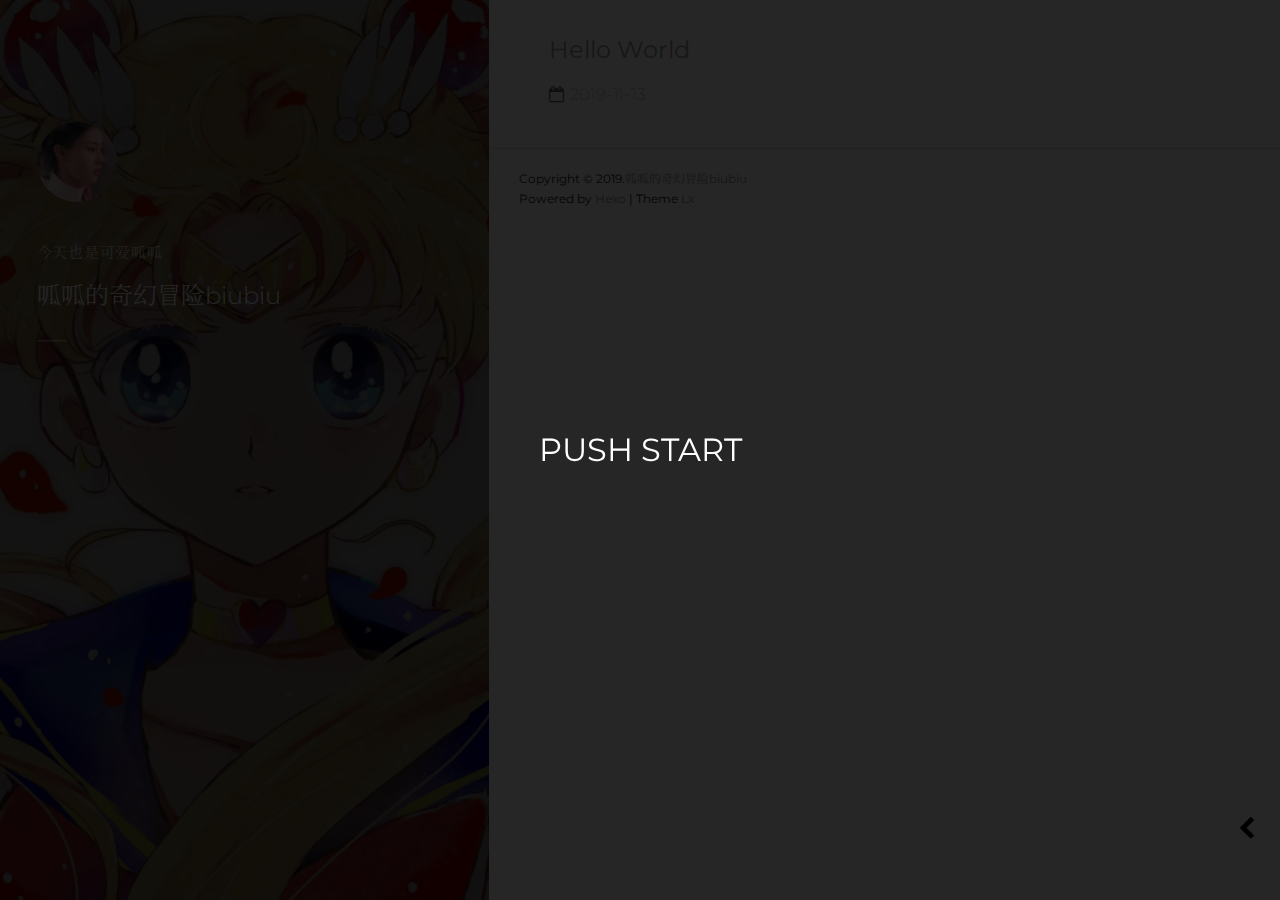
==== commit 34febf2d: "Site updated: 2019-11-14 17:44:29" ====
--- a/index.html
+++ b/index.html
@@ -42,6 +42,46 @@
   <link rel="stylesheet" href="//cdn.jsdelivr.net/npm/font-awesome@4/css/font-awesome.min.css">
 </head>
 <body>
+
+<div id='hexoDoor' class='door-cont hide' onclick="openDoor();">
+    <div class='door-left'></div>
+    <div class='door-right'></div>
+    <span class='door-key'>PUSH START</span>
+</div>
+<script>
+    (function () {
+        var params = location.search.slice(1).split('=');
+        var paramsObj = {};
+        for (var idx = 0; idx < params.length; idx += 2) {
+            paramsObj[params[idx]] = params[idx + 1];
+        }
+        function openDoor() {
+            var ts = new Date().getTime();
+            localStorage.setItem('hexo_door_open_time', ts);
+            var el = document.getElementById('hexoDoor');
+            el.className = 'door-cont opened';
+            if (paramsObj.door == '1') {
+                localStorage.setItem('hexo_door_open_time', '');
+            }
+        }
+        window.openDoor = openDoor;
+        function initDoor() {
+            var ts = new Date().getTime();
+            var last = localStorage.getItem('hexo_door_open_time');
+            last = last && Number.parseInt(last);
+            // console.log('last opened', last);
+            var el = document.getElementById('hexoDoor');
+            if ((!isNaN(last) && ts - last > 1000 * 3600 * 24) || paramsObj.door == '1') {
+                el.className = 'door-cont';
+
+            } else {
+                el.remove();
+            }
+        }
+        initDoor();
+    }());
+</script>
+
 <div id="page">
 <div id="lx-aside" style="background-image: url(/images/cover.jpg)">
   <div class="overlay">
--- a/css/main.css
+++ b/css/main.css
@@ -767,14 +767,14 @@
   background: #966f33;
 }
 .endless-river {
-  --theme-color: #43cea2;
-  background: #43cea2;
+  --theme-color: #ffc1c1;
+  background: #ffc1c1;
 /* fallback for old browsers */
-  background: -webkit-linear-gradient(to right, #185a9d, #43cea2);
+  background: -webkit-linear-gradient(to right, #ffb6c1, #ffc1c1);
 /* Chrome 10-25, Safari 5.1-6 */
-  background: linear-gradient(to right, #185a9d, #43cea2);
+  background: linear-gradient(to right, #ffb6c1, #ffc1c1);
 /* W3C, IE 10+/ Edge, Firefox 16+, Chrome 26+, Opera 12+, Safari 7+ */
-  --theme-color: linear-gradient(to right, #185a9d, #43cea2);
+  --theme-color: linear-gradient(to right, #ffb6c1, #ffc1c1);
 }
 .crazy-orange {
   --theme-color: #d38312;
@@ -787,14 +787,14 @@
   --theme-color: linear-gradient(to right, #a83279, #d38312);
 }
 .between-clouds {
-  --theme-color: #73c8a9;
-  background: #73c8a9;
+  --theme-color: #ffc1c1;
+  background: #ffc1c1;
 /* fallback for old browsers */
-  background: -webkit-linear-gradient(to right, #373b44, #73c8a9);
+  background: -webkit-linear-gradient(to right, #ffb6c1, #ffc1c1);
 /* Chrome 10-25, Safari 5.1-6 */
-  background: linear-gradient(to right, #373b44, #73c8a9);
+  background: linear-gradient(to right, #ffb6c1, #ffc1c1);
 /* W3C, IE 10+/ Edge, Firefox 16+, Chrome 26+, Opera 12+, Safari 7+ */
-  --theme-color: linear-gradient(to right, #373b44, #73c8a9);
+  --theme-color: linear-gradient(to right, #ffb6c1, #ffc1c1);
 }
 .amethyst {
   --theme-color: #9d50bb;
@@ -1275,3 +1275,181 @@
 .MathJax_SVG_Display {
   overflow: auto;
 }
+.door-cont {
+  position: absolute;
+  left: 0;
+  right: 0;
+  bottom: 0;
+  top: 0;
+  z-index: 1000;
+  display: flex;
+  align-items: center;
+  justify-content: center;
+  cursor: pointer;
+}
+.door-cont .door-left {
+  transition: transform 1.5s;
+  transform: rotateY(0deg);
+  transform-origin: left;
+  position: absolute;
+  left: 0;
+  top: 0;
+  background: rgba(0,0,0,0.85);
+  height: 100%;
+  width: 50%;
+  z-index: -1;
+}
+.door-cont .door-right {
+  transition: transform 1.5s;
+  transform: rotateY(0deg);
+  transform-origin: right;
+  position: absolute;
+  right: 0;
+  top: 0;
+  background: rgba(0,0,0,0.85);
+  height: 100%;
+  width: 50%;
+  text-align: center;
+  vertical-align: middle;
+  z-index: -1;
+}
+.door-cont.opened .door-right {
+  transform: rotateY(90deg);
+}
+.door-cont.opened {
+  pointer-events: none;
+}
+.door-cont.hide {
+  display: none;
+}
+.door-cont.opened .door-left {
+  transform: rotateY(90deg);
+}
+/* 定义keyframe动画，命名为blink */
+/* 添加兼容性前缀 */
+@-webkit-keyframes blink {
+  0% {
+    opacity: 1;
+  }
+  50% {
+    opacity: 1;
+  }
+  50.01% {
+    opacity: 0;
+  }
+  100% {
+    opacity: 0;
+  }
+}
+@-moz-keyframes blink {
+  0% {
+    opacity: 1;
+  }
+  50% {
+    opacity: 1;
+  }
+  50.01% {
+    opacity: 0;
+  }
+  100% {
+    opacity: 0;
+  }
+}
+@-ms-keyframes blink {
+  0% {
+    opacity: 1;
+  }
+  50% {
+    opacity: 1;
+  }
+  50.01% {
+    opacity: 0;
+  }
+  100% {
+    opacity: 0;
+  }
+}
+@-o-keyframes blink {
+  0% {
+    opacity: 1;
+  }
+  50% {
+    opacity: 1;
+  }
+  50.01% {
+    opacity: 0;
+  }
+  100% {
+    opacity: 0;
+  }
+}
+.door-cont.opened .door-key {
+  display: none;
+}
+.door-cont .door-key {
+  font-size: 2rem;
+  color: #fff;
+  margin: auto;
+  animation: blink 1s linear infinite;
+/* 其它浏览器兼容性前缀 */
+  -webkit-animation: blink 1s linear infinite;
+  -moz-animation: blink 1s linear infinite;
+  -ms-animation: blink 1s linear infinite;
+  -o-animation: blink 1s linear infinite;
+}
+@-moz-keyframes blink {
+  0% {
+    opacity: 1;
+  }
+  50% {
+    opacity: 1;
+  }
+  50.01% {
+    opacity: 0;
+  }
+  100% {
+    opacity: 0;
+  }
+}
+@-webkit-keyframes blink {
+  0% {
+    opacity: 1;
+  }
+  50% {
+    opacity: 1;
+  }
+  50.01% {
+    opacity: 0;
+  }
+  100% {
+    opacity: 0;
+  }
+}
+@-o-keyframes blink {
+  0% {
+    opacity: 1;
+  }
+  50% {
+    opacity: 1;
+  }
+  50.01% {
+    opacity: 0;
+  }
+  100% {
+    opacity: 0;
+  }
+}
+@keyframes blink {
+  0% {
+    opacity: 1;
+  }
+  50% {
+    opacity: 1;
+  }
+  50.01% {
+    opacity: 0;
+  }
+  100% {
+    opacity: 0;
+  }
+}
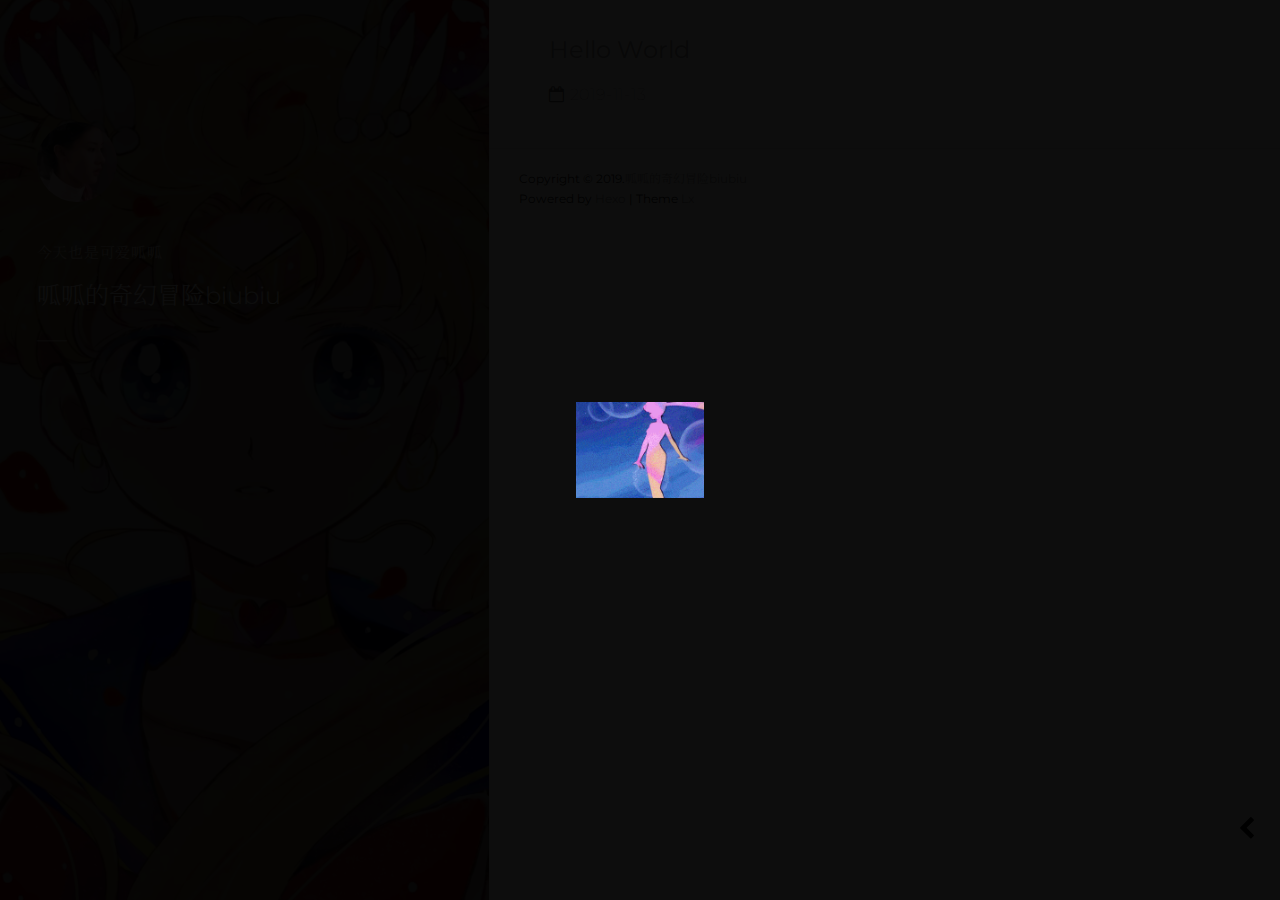
==== commit 69a9d133: "Site updated: 2019-11-15 15:32:45" ====
--- a/index.html
+++ b/index.html
@@ -46,7 +46,8 @@
 <div id='hexoDoor' class='door-cont hide' onclick="openDoor();">
     <div class='door-left'></div>
     <div class='door-right'></div>
-    <span class='door-key'>PUSH START</span>
+    <!-- <span class='door-key'>PUSH START</span> -->
+    <img src="/images/linkstart01.gif" alt="link start" class='door-img' />
 </div>
 <script>
     (function () {
--- a/css/main.css
+++ b/css/main.css
@@ -1288,25 +1288,23 @@
   cursor: pointer;
 }
 .door-cont .door-left {
-  transition: transform 1.5s;
-  transform: rotateY(0deg);
-  transform-origin: left;
+  transition: opacity 1.5s;
+  opacity: 1;
   position: absolute;
   left: 0;
   top: 0;
-  background: rgba(0,0,0,0.85);
+  background: rgba(0,0,0,0.95);
   height: 100%;
   width: 50%;
   z-index: -1;
 }
 .door-cont .door-right {
-  transition: transform 1.5s;
-  transform: rotateY(0deg);
-  transform-origin: right;
+  transition: opacity 1.5s;
+  opacity: 1;
   position: absolute;
   right: 0;
   top: 0;
-  background: rgba(0,0,0,0.85);
+  background: rgba(0,0,0,0.95);
   height: 100%;
   width: 50%;
   text-align: center;
@@ -1314,7 +1312,7 @@
   z-index: -1;
 }
 .door-cont.opened .door-right {
-  transform: rotateY(90deg);
+  opacity: 0;
 }
 .door-cont.opened {
   pointer-events: none;
@@ -1323,7 +1321,7 @@
   display: none;
 }
 .door-cont.opened .door-left {
-  transform: rotateY(90deg);
+  opacity: 0;
 }
 /* 定义keyframe动画，命名为blink */
 /* 添加兼容性前缀 */
@@ -1387,15 +1385,19 @@
   display: none;
 }
 .door-cont .door-key {
-  font-size: 2rem;
+  width: 8rem;
+  height: 6rem;
+  background-size: cover;
+  font-size: 0;
   color: #fff;
   margin: auto;
-  animation: blink 1s linear infinite;
-/* 其它浏览器兼容性前缀 */
-  -webkit-animation: blink 1s linear infinite;
-  -moz-animation: blink 1s linear infinite;
-  -ms-animation: blink 1s linear infinite;
-  -o-animation: blink 1s linear infinite;
+  cursor: pointer;
+}
+.door-cont .door-img {
+  width: 8rem;
+}
+.door-cont.opened .door-img {
+  display: none;
 }
 @-moz-keyframes blink {
   0% {
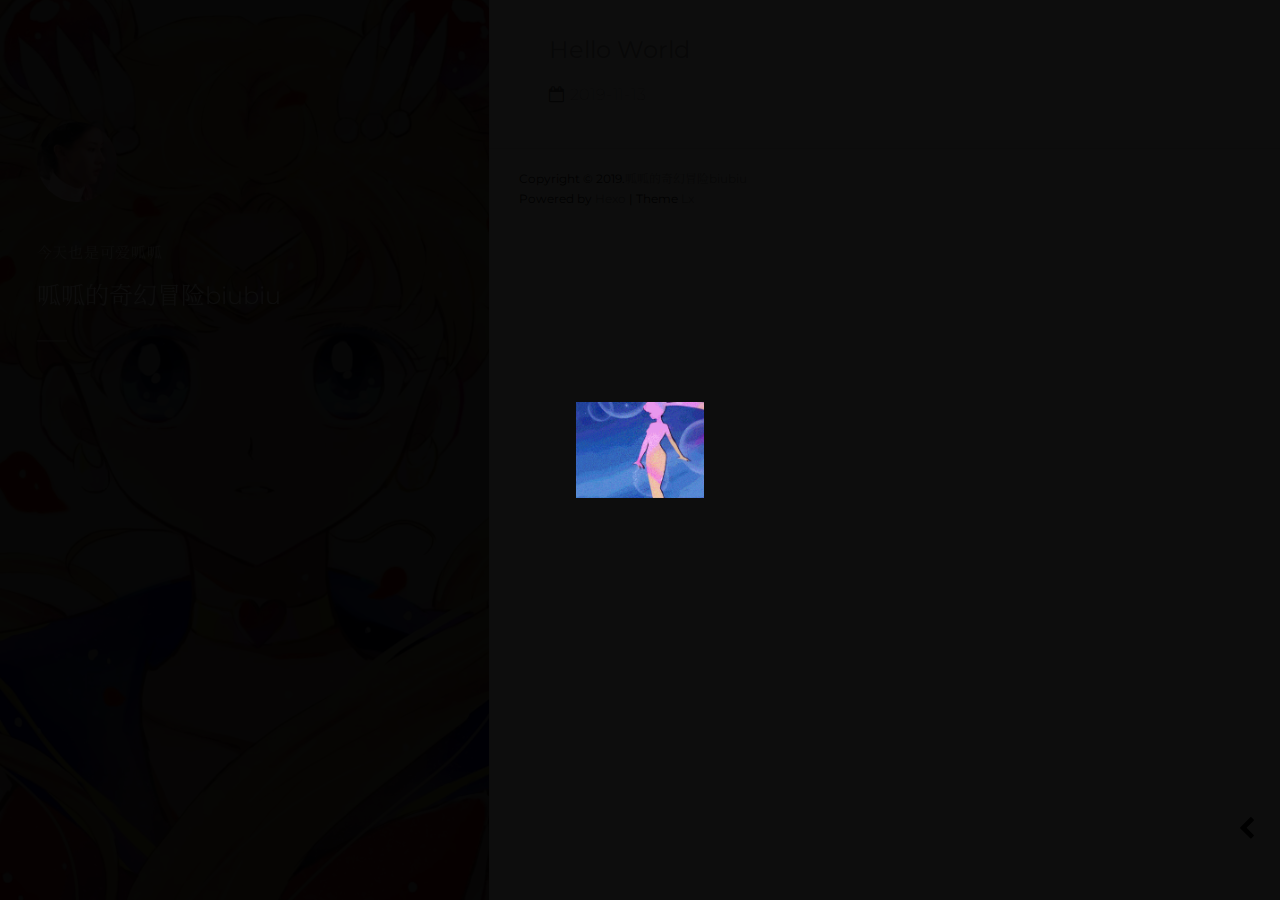
==== commit 3d713893: "Site updated: 2019-11-15 15:45:42" ====
--- a/index.html
+++ b/index.html
@@ -43,7 +43,7 @@
 </head>
 <body>
 
-<div id='hexoDoor' class='door-cont hide' onclick="openDoor();">
+<div id='hexoDoor' class='door-cont' onclick="openDoor();">
     <div class='door-left'></div>
     <div class='door-right'></div>
     <!-- <span class='door-key'>PUSH START</span> -->
@@ -57,13 +57,13 @@
             paramsObj[params[idx]] = params[idx + 1];
         }
         function openDoor() {
-            var ts = new Date().getTime();
-            localStorage.setItem('hexo_door_open_time', ts);
+            // var ts = new Date().getTime();
+            // localStorage.setItem('hexo_door_open_time', ts);
             var el = document.getElementById('hexoDoor');
             el.className = 'door-cont opened';
-            if (paramsObj.door == '1') {
-                localStorage.setItem('hexo_door_open_time', '');
-            }
+            // if (paramsObj.door == '1') {
+            //     localStorage.setItem('hexo_door_open_time', '');
+            // }
         }
         window.openDoor = openDoor;
         function initDoor() {
@@ -79,7 +79,7 @@
                 el.remove();
             }
         }
-        initDoor();
+        // initDoor();
     }());
 </script>
 
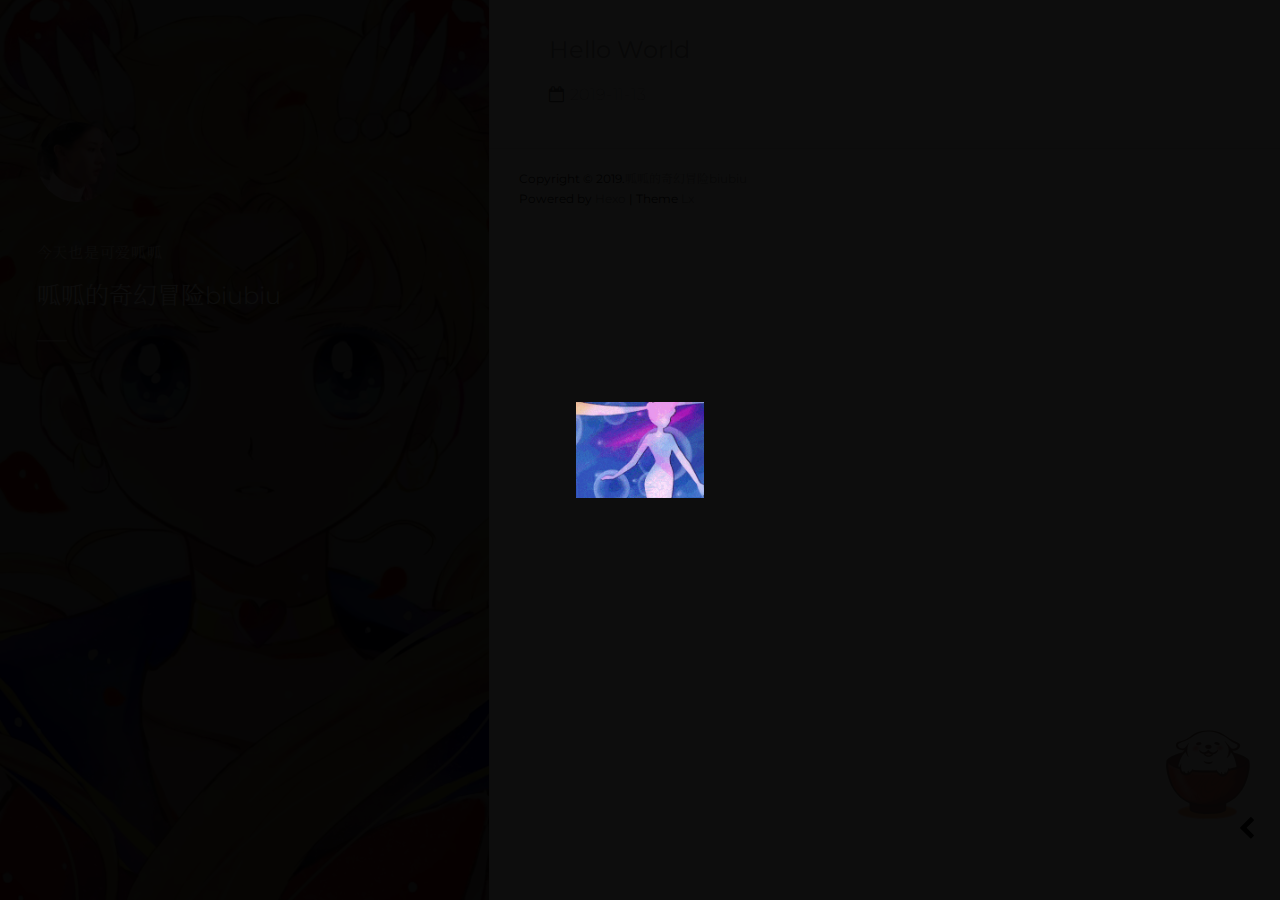
==== commit 3a85c605: "Site updated: 2019-11-15 17:40:54" ====
--- a/index.html
+++ b/index.html
@@ -164,5 +164,7 @@
 <script src="/js/main.js"></script>
 
 
+
+<script src="/live2dw/lib/L2Dwidget.min.js?094cbace49a39548bed64abff5988b05"></script><script>L2Dwidget.init({"pluginRootPath":"live2dw/","pluginJsPath":"lib/","pluginModelPath":"assets/","tagMode":true,"debug":false,"model":{"jsonPath":"/live2dw/assets/wanko.model.json"},"display":{"position":"right","width":150,"height":300},"mobile":{"show":true},"react":{"opacity":0.7},"log":false});</script>
 </body>
 </html>
--- a/css/main.css
+++ b/css/main.css
@@ -1281,7 +1281,7 @@
   right: 0;
   bottom: 0;
   top: 0;
-  z-index: 1000;
+  z-index: 199999;
   display: flex;
   align-items: center;
   justify-content: center;
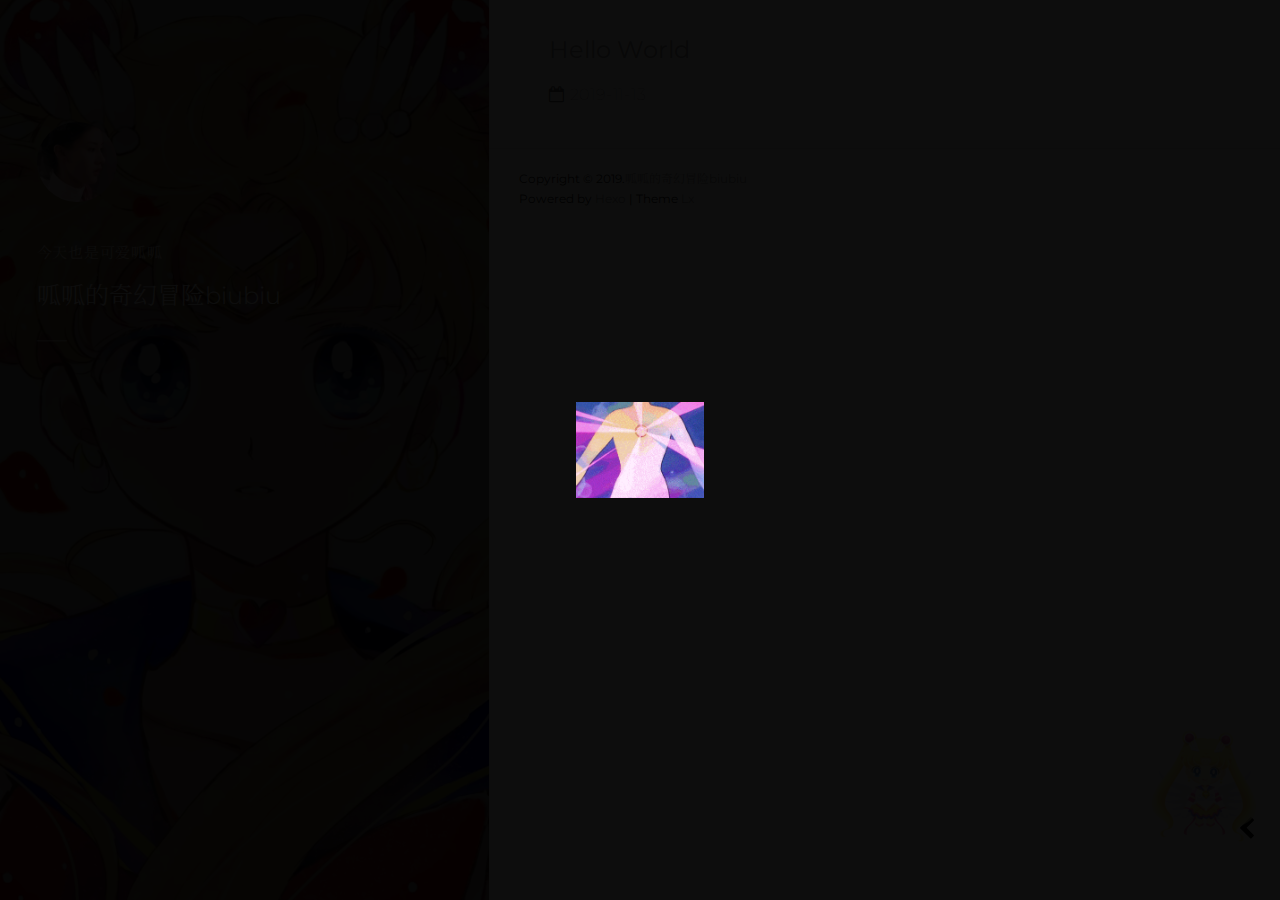
==== commit ae113ff1: "Site updated: 2019-11-15 18:07:52" ====
--- a/index.html
+++ b/index.html
@@ -165,6 +165,6 @@
 
 
 
-<script src="/live2dw/lib/L2Dwidget.min.js?094cbace49a39548bed64abff5988b05"></script><script>L2Dwidget.init({"pluginRootPath":"live2dw/","pluginJsPath":"lib/","pluginModelPath":"assets/","tagMode":true,"debug":false,"model":{"jsonPath":"/live2dw/assets/wanko.model.json"},"display":{"position":"right","width":150,"height":300},"mobile":{"show":true},"react":{"opacity":0.7},"log":false});</script>
+<script src="/live2dw/lib/L2Dwidget.min.js?094cbace49a39548bed64abff5988b05"></script><script>L2Dwidget.init({"pluginRootPath":"live2dw/","pluginJsPath":"lib/","pluginModelPath":"assets/","tagMode":true,"debug":true,"model":{"jsonPath":"/live2dw/assets/sailor_moon.model.json"},"display":{"position":"right","width":150,"height":300},"mobile":{"show":true},"react":{"opacity":0.7},"log":false});</script>
 </body>
 </html>
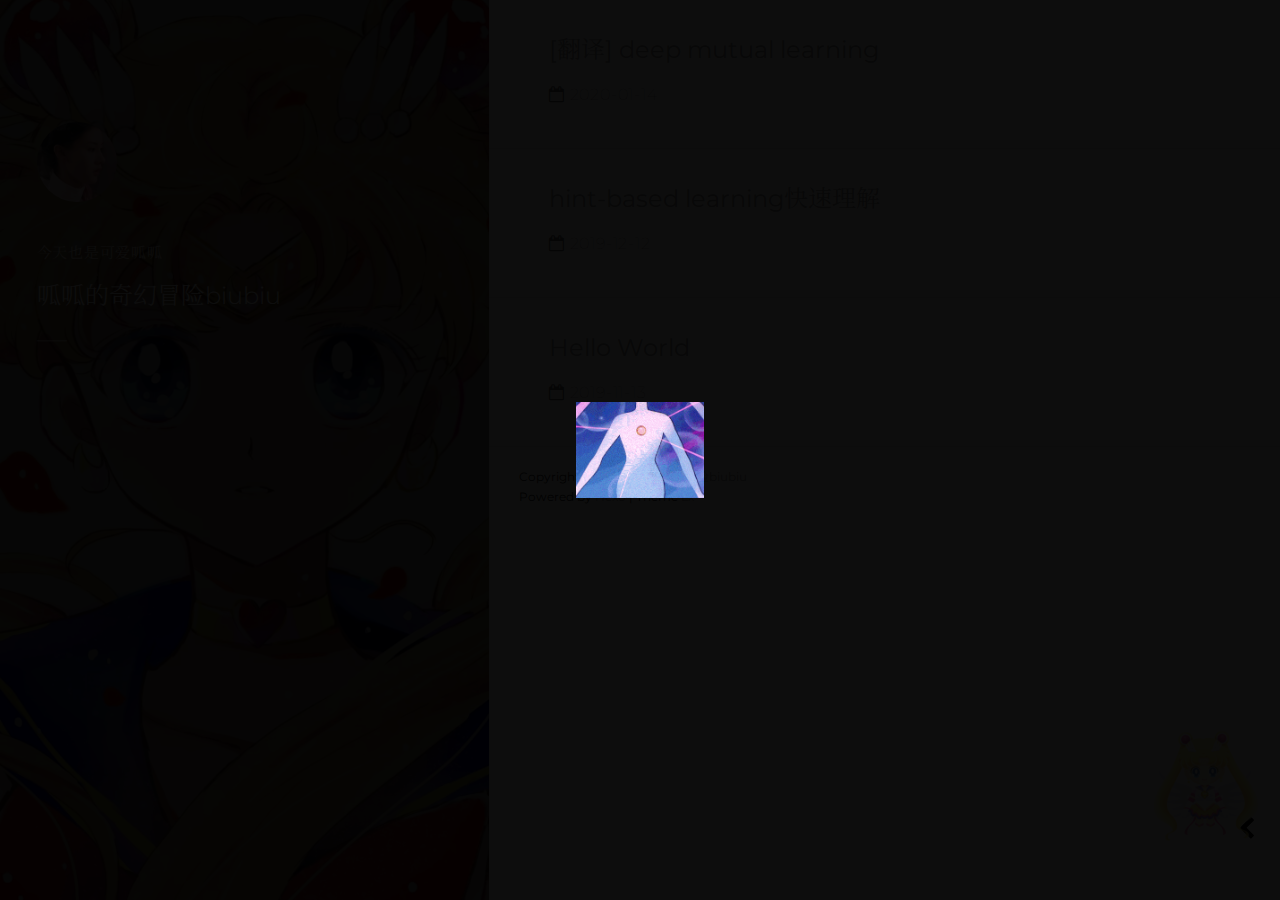
==== commit af85b6d1: "Site updated: 2020-01-14 16:12:43" ====
--- a/index.html
+++ b/index.html
@@ -100,6 +100,20 @@
 
   <div class="lx-entry padding">
     <div>
+      <h2><a href="/2020/01/14/%5B%E7%BF%BB%E8%AF%91%5Ddeep%20mutual%20learning/">[翻译] deep mutual learning</a></h2>
+      <span class="lx-post-detail"><i class="fa fa-calendar-o"></i> 2020-01-14</span>
+      <p></p>
+    </div>
+  </div>
+  <div class="lx-entry padding">
+    <div>
+      <h2><a href="/2019/12/12/hint-based%20learning%E5%BF%AB%E9%80%9F%E7%90%86%E8%A7%A3/">hint-based learning快速理解</a></h2>
+      <span class="lx-post-detail"><i class="fa fa-calendar-o"></i> 2019-12-12</span>
+      <p></p>
+    </div>
+  </div>
+  <div class="lx-entry padding">
+    <div>
       <h2><a href="/2019/11/13/hello-world/">Hello World</a></h2>
       <span class="lx-post-detail"><i class="fa fa-calendar-o"></i> 2019-11-13</span>
       <p></p>
--- a/css/main.css
+++ b/css/main.css
@@ -113,9 +113,10 @@
   position: fixed;
   height: 100%;
   z-index: 3;
-  background-size: cover;
-  background-repeat: no-repeat;
-  background-position: center center;
+  background-size: cover !important;
+  background-position: center center !important;
+  background-repeat-x: repeat !important;
+  background-repeat-y: no-repeat !important;
 }
 .single #lx-aside {
   position: relative;
